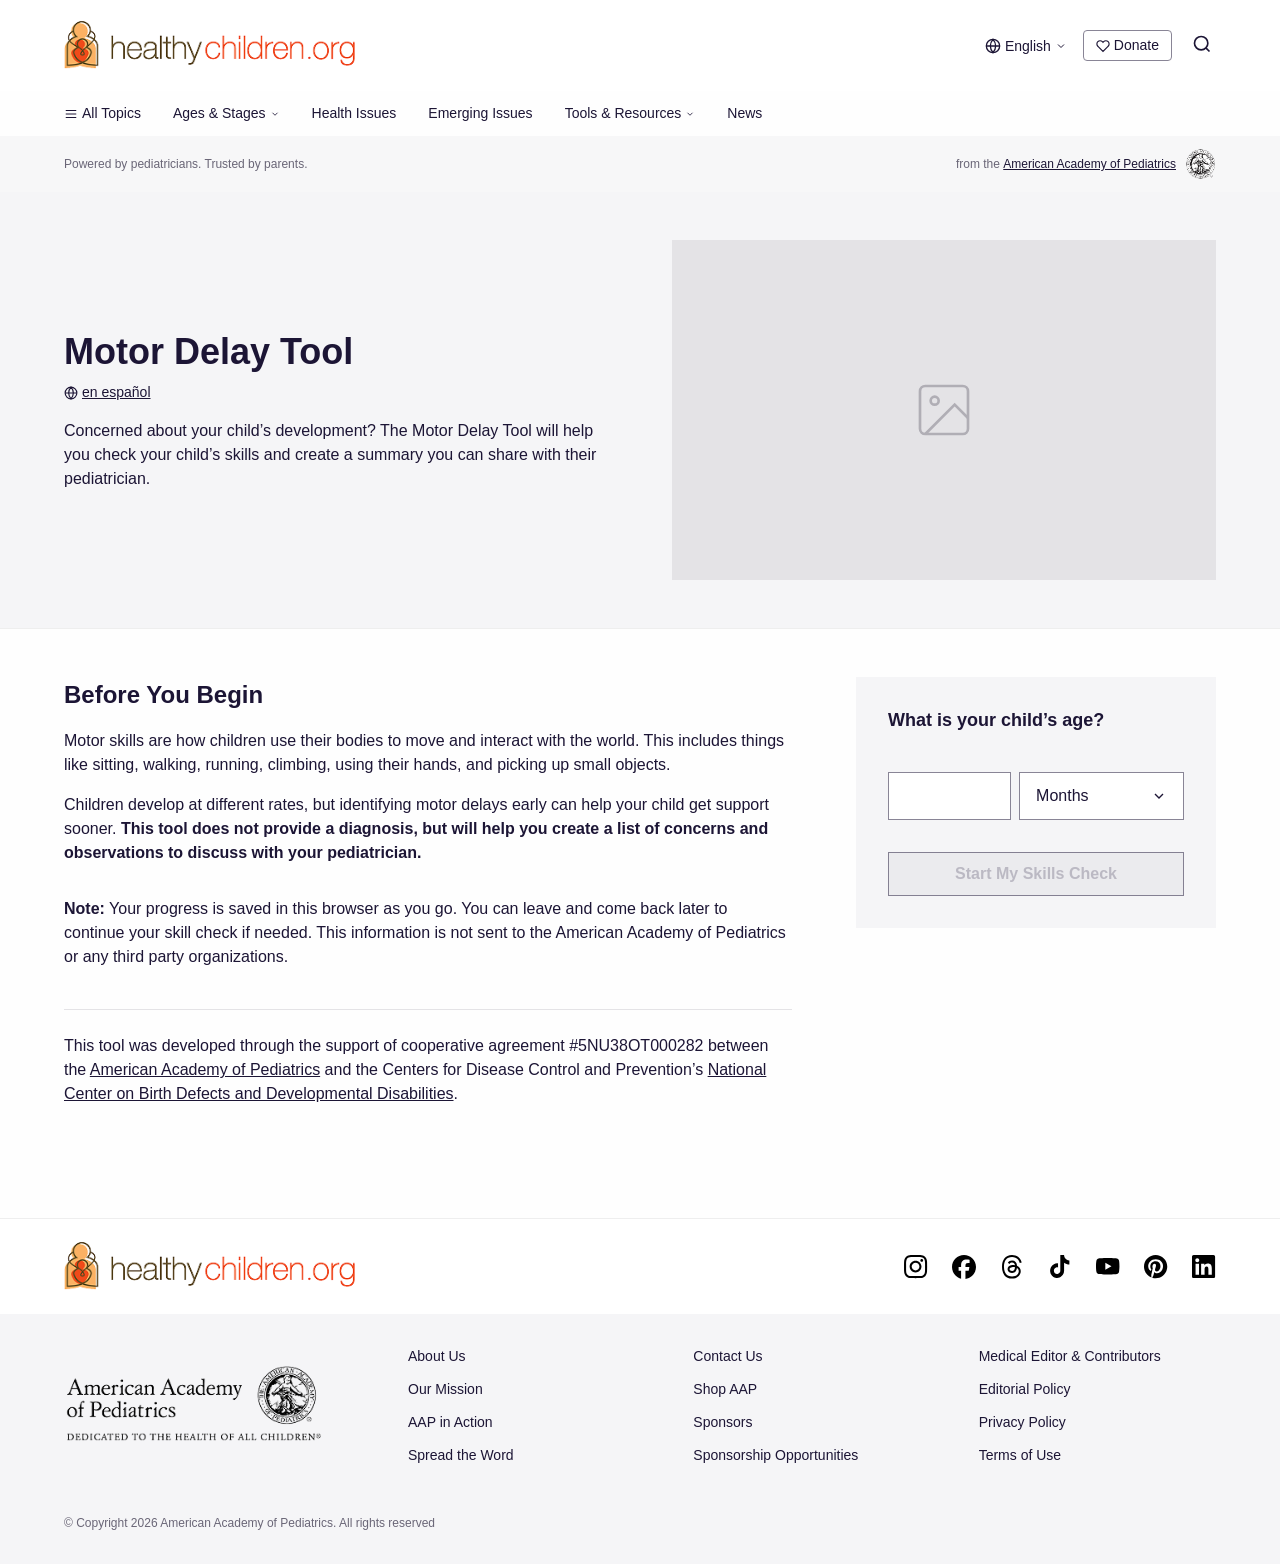
==== index.html @ 8a296291 "Initial commit — Motor Delay Tool prototype" ====
<!DOCTYPE html>
<html lang="en">
<head>
  <meta charset="UTF-8">
  <meta name="viewport" content="width=device-width, initial-scale=1.0">
  <title>Motor Delay Tool | HealthyChildren.org</title>
  <link rel="stylesheet" href="css/tokens.css">
  <link rel="stylesheet" href="css/components.css">
  <link rel="stylesheet" href="css/layout.css">
</head>
<body>
  <div class="page">

    <div id="site-header"></div>

    <div class="page__content">
      <div id="page-hero"></div>

      <main class="main">
        <div class="main__body">
          <h2>Before You Begin</h2>
          <p>Motor skills are how children use their bodies to move and interact with the world. This includes things like sitting, walking, running, climbing, using their hands, and picking up small objects.</p>
          <p>Children develop at different rates, but identifying motor delays early can help your child get support sooner. <strong>This tool does not provide a diagnosis, but will help you create a list of concerns and observations to discuss with your pediatrician.</strong></p>

          <div class="main__note">
            <p><strong>Note:</strong> Your progress is saved in this browser as you go. You can leave and come back later to continue your skill check if needed. This information is not sent to the American Academy of Pediatrics or any third party organizations.</p>
          </div>

          <div class="main__disclaimer">
            <p>This tool was developed through the support of cooperative agreement #5NU38OT000282 between the <a href="#">American Academy of Pediatrics</a> and the Centers for Disease Control and Prevention&rsquo;s <a href="#">National Center on Birth Defects and Developmental Disabilities</a>.</p>
          </div>
        </div>

        <aside class="sidebar">
          <div class="card" id="card-new">
            <p class="card__title">What is your child&rsquo;s age?</p>
            <div class="age-input">
              <input type="number" id="age-number" class="age-input__number" min="1" max="60" placeholder="">
              <select id="age-unit" class="age-input__unit">
                <option value="months">Months</option>
                <option value="years">Years</option>
              </select>
            </div>
            <button id="start-btn" class="btn btn--primary btn--m" disabled>Start My Skills Check</button>
          </div>
          <div class="card card--welcome-back" id="card-resume" style="display:none;">
            <h3 class="card__title">Welcome back!</h3>
            <p class="card__desc" id="resume-desc">You have a motor skills check in progress.</p>
            <p class="card__desc">Continue where you left off, or clear your saved answers to start a new review.</p>
            <div class="card__actions">
              <button class="btn btn--m btn--outline" id="btn-start-new">Start New Skills Check</button>
              <button class="btn btn--m btn--filled" id="btn-continue">Continue Skills Check</button>
            </div>
          </div>
        </aside>
      </main>
    </div>

    <div id="site-footer"></div>

  </div>

  <script src="js/components/site-header.js"></script>
  <script src="js/components/site-footer.js"></script>
  <script src="js/components/page-hero.js"></script>
  <script>
    document.getElementById("site-header").outerHTML = renderSiteHeader("");
    document.getElementById("site-footer").outerHTML = renderSiteFooter("");
    document.getElementById("page-hero").outerHTML = renderPageHero({
      title: "Motor Delay Tool",
      description: "Concerned about your child’s development? The Motor Delay Tool will help you check your child’s skills and create a summary you can share with their pediatrician.",
    });
  </script>
  <script src="js/app.js"></script>
</body>
</html>
---- css/tokens.css ----
:root {
  /* Typography */
  --type-font-main: "Area", sans-serif;
  --type-font-alt: "Area", sans-serif;

  --type-scale-12: 12px;
  --type-scale-14: 14px;
  --type-scale-16: 16px;
  --type-scale-18: 18px;
  --type-scale-20: 20px;
  --type-scale-24: 24px;
  --type-scale-28: 28px;
  --type-scale-32: 32px;
  --type-scale-36: 36px;
  --type-scale-40: 40px;
  --type-scale-48: 48px;

  --font-weight-light: 300;
  --font-weight-regular: 400;
  --font-weight-medium: 500;
  --font-weight-semibold: 600;
  --font-weight-bold: 700;

  --line-height-tight: 1.25;
  --line-height-normal: 1.5;
  --line-height-relaxed: 1.75;

  /* Spacing */
  --space-2: 2px;
  --space-4: 4px;
  --space-8: 8px;
  --space-12: 12px;
  --space-16: 16px;
  --space-24: 24px;
  --space-32: 32px;
  --space-40: 40px;
  --space-48: 48px;
  --space-56: 56px;
  --space-64: 64px;
  --space-72: 72px;
  --space-104: 104px;
  --space-120: 120px;

  /* Layout */
  --breakpoints-width: 1440px;
  --space-padding-block-h: 64px;
  --space-padding-block-v: 64px;
  --space-gap-block-content-h: 32px;
  --space-gap-block-content-v: 32px;

  /* Colors — Brand */
  --adage-palette-adage-black: #130b2d;
  --adage-palette-adage-blue: #1578d0;
  --adage-palette-adage-dark-blue-4: #00065c;
  --adage-palette-adage-dark-blue-1: #0238aa;
  --adage-palette-adage-light-blue-2: #b7dcfb;
  --adage-palette-adage-light-blue-1: #dcefff;
  --adage-palette-adage-light-grey: #dadfeb;
  --adage-palette-adage-dark-grey: #51617e;
  --adage-palette-adage-green: #20bf55;

  /* Colors — Semantic */
  --background-default: #fefefe;
  --background-subtle: #e4e3e6;
  --background-muted: #c3c1c9;
  --background-inverse: #040404;
  --background-color1-1: #1578d0;
  --background-color1-2: #0238aa;
  --background-overlay: rgba(28, 21, 53, 0.6);

  --text-body-default: #1c1535;
  --text-body-muted: #6a6677;
  --text-body-link: #040404;
  --text-body-link-hover: #1578d0;
  --text-headings-default: #1c1535;
  --text-headings-alt: #fefefe;

  --border-base: #040404;
  --border-neutral: #423c57;
  --border-neutral-muted: #898596;
  --border-focus: #1c1535;
  --border-s: 1px;
  --border-m: 2px;
  --border-l: 3px;

  /* Alert */
  --alert-good: #ccffdd;
  --alert-general: #dcefff;
  --alert-negative: #ffdcdc;
  --alert-requirement: #ff3f3f;
  --alert-caution: #fff7dc;
}
---- css/components.css ----
/* ============================================
   COMPONENT LIBRARY
   Reusable components for the Motor Delay Tool
   ============================================ */

/* --- Button --- */
.btn {
  display: inline-flex;
  align-items: center;
  justify-content: center;
  font-family: var(--type-font-main);
  font-weight: var(--font-weight-semibold);
  border: var(--border-s) solid transparent;
  cursor: pointer;
  text-decoration: none;
  transition: background-color 0.2s, border-color 0.2s, color 0.2s;
  border-radius: 0;
}

.btn:focus-visible {
  outline: none;
  border-width: var(--border-l);
  border-color: var(--border-focus);
}

.btn--s  { height: 32px; padding: 0 var(--space-12); font-size: var(--type-scale-14); }
.btn--m  { height: 44px; padding: 0 var(--space-16); font-size: var(--type-scale-16); }
.btn--l  { height: 56px; padding: 0 var(--space-24); font-size: var(--type-scale-18); }

.btn--style1 {
  background: var(--adage-palette-adage-light-blue-2);
  border-color: var(--border-base);
  color: var(--text-body-default);
}
.btn--style1:hover { background: var(--adage-palette-adage-light-blue-1); }

.btn--style3 {
  background: var(--background-inverse);
  border-color: var(--background-inverse);
  color: var(--text-headings-alt);
}
.btn--style3:hover { opacity: 0.85; }

.btn--primary {
  background: var(--adage-palette-adage-blue);
  border-color: var(--adage-palette-adage-blue);
  color: #fff;
  width: 100%;
}
.btn--primary:hover { background: #1269b8; border-color: #1269b8; }

.btn--ghost {
  background: transparent;
  border-color: transparent;
  color: var(--adage-palette-adage-dark-blue-1);
}
.btn--ghost:hover { text-decoration: underline; }

.btn--filled {
  background: var(--adage-palette-adage-blue);
  border-color: var(--adage-palette-adage-blue);
  color: #fff;
}
.btn--filled:hover { background: #1269b8; border-color: #1269b8; }

.btn--outline {
  background: transparent;
  border-color: var(--adage-palette-adage-blue);
  color: var(--adage-palette-adage-blue);
}
.btn--outline:hover { background: rgba(20, 126, 206, 0.05); }

.btn:disabled, .btn[disabled] {
  cursor: not-allowed;
  background: rgba(19, 11, 45, 0.04);
  border-color: rgba(19, 11, 45, 0.48);
  color: rgba(19, 11, 45, 0.22);
}

/* --- Age Input --- */
.age-input {
  display: flex;
  gap: var(--space-8);
  margin-bottom: var(--space-16);
}

.age-input__number {
  flex: 1;
  height: 48px;
  padding: 0 var(--space-16);
  font-family: var(--type-font-main);
  font-size: var(--type-scale-16);
  color: var(--text-body-default);
  background-color: #fff;
  border: var(--border-s) solid var(--border-neutral-muted);
  border-radius: 0;
  appearance: none;
  -moz-appearance: textfield;
}

.age-input__number::-webkit-inner-spin-button,
.age-input__number::-webkit-outer-spin-button {
  -webkit-appearance: none;
  margin: 0;
}

.age-input__number:focus {
  outline: none;
  border-color: var(--border-focus);
  border-width: var(--border-m);
}

.age-input__unit {
  flex: 1.2;
  height: 48px;
  padding: 0 var(--space-40) 0 var(--space-16);
  font-family: var(--type-font-main);
  font-size: var(--type-scale-16);
  color: var(--text-body-default);
  background-color: #fff;
  background-image: url("data:image/svg+xml,%3Csvg xmlns='http://www.w3.org/2000/svg' width='16' height='16' viewBox='0 0 24 24' fill='none' stroke='%231c1535' stroke-width='2'%3E%3Cpath d='M6 9l6 6 6-6'/%3E%3C/svg%3E");
  background-repeat: no-repeat;
  background-position: right var(--space-16) center;
  border: var(--border-s) solid var(--border-neutral-muted);
  border-radius: 0;
  appearance: none;
  cursor: pointer;
}

.age-input__unit:focus {
  outline: none;
  border-color: var(--border-focus);
  border-width: var(--border-m);
}

/* --- Form Select --- */
.form-select {
  display: block;
  width: 100%;
  height: 48px;
  padding: 0 var(--space-40) 0 var(--space-16);
  font-family: var(--type-font-main);
  font-size: var(--type-scale-16);
  color: var(--text-body-default);
  background-color: #fff;
  background-image: url("data:image/svg+xml,%3Csvg xmlns='http://www.w3.org/2000/svg' width='16' height='16' viewBox='0 0 24 24' fill='none' stroke='%231c1535' stroke-width='2'%3E%3Cpath d='M6 9l6 6 6-6'/%3E%3C/svg%3E");
  background-repeat: no-repeat;
  background-position: right var(--space-16) center;
  border: var(--border-s) solid var(--border-neutral-muted);
  border-radius: 0;
  appearance: none;
  cursor: pointer;
}

.form-select:focus {
  outline: none;
  border-color: var(--border-focus);
  border-width: var(--border-m);
}

/* --- Card --- */
.card {
  background: #f5f5f7;
  padding: var(--space-32);
}

.card__title {
  font-family: var(--type-font-main);
  font-size: var(--type-scale-18);
  font-weight: var(--font-weight-bold);
  color: var(--text-headings-default);
  margin: 0 0 var(--space-24);
  line-height: var(--line-height-tight);
}

.card__desc {
  font-family: var(--type-font-main);
  font-size: var(--type-scale-16);
  color: var(--text-body-default);
  line-height: var(--line-height-normal);
  margin-bottom: var(--space-16);
}

.card__desc:last-of-type {
  margin-bottom: var(--space-24);
}

.card__actions {
  display: flex;
  flex-direction: column;
  gap: var(--space-8);
}

.card__actions .btn {
  width: 100%;
}

/* --- Site Header --- */
.site-header {
  background: #fff;
}

/* Desktop: utility row is hidden, main-row shows logo + all actions */
.site-header__utility {
  display: none;
}

.site-header__main-row {
  display: flex;
  align-items: center;
  justify-content: space-between;
  max-width: var(--breakpoints-width);
  margin: 0 auto;
  padding: var(--space-16) var(--space-64);
}

.site-header__logo {
  display: flex;
  align-items: center;
  text-decoration: none;
}

.site-header__logo-img {
  width: 300px;
  height: auto;
}

.site-header__hamburger {
  display: none;
  background: none;
  border: none;
  cursor: pointer;
  padding: var(--space-4);
  color: var(--text-body-default);
}

.site-header__desktop-actions {
  display: flex;
  align-items: center;
  gap: var(--space-16);
}

.site-header__utility-right {
  display: flex;
  align-items: center;
  gap: var(--space-16);
}

.site-header__lang,
.site-header__donate {
  display: flex;
  align-items: center;
  gap: var(--space-4);
  font-family: var(--type-font-main);
  font-size: var(--type-scale-14);
  color: var(--text-body-default);
  text-decoration: none;
  cursor: pointer;
  background: none;
  border: none;
}

.site-header__donate {
  border: 1px solid var(--border-neutral-muted);
  padding: var(--space-4) var(--space-12);
  border-radius: 4px;
}

.site-header__search {
  background: none;
  border: none;
  cursor: pointer;
  padding: var(--space-4);
  color: var(--text-body-default);
}

/* --- Site Nav --- */
.site-nav {
}

.site-nav__list {
  display: flex;
  align-items: center;
  gap: var(--space-32);
  max-width: var(--breakpoints-width);
  margin: 0 auto;
  padding: var(--space-12) var(--space-64);
  list-style: none;
}

.site-nav__link {
  font-family: var(--type-font-main);
  font-size: var(--type-scale-14);
  font-weight: var(--font-weight-medium);
  color: var(--text-body-default);
  text-decoration: none;
  display: flex;
  align-items: center;
  gap: var(--space-4);
}

.site-nav__link:hover {
  color: var(--text-body-link-hover);
}

/* --- Sub Header --- */
.sub-header {
  width: 100%;
  background: #f7f7f8;
  font-family: var(--type-font-main);
  font-size: var(--type-scale-12);
  color: var(--text-body-muted);
}

.sub-header__inner {
  max-width: var(--breakpoints-width);
  margin: 0 auto;
  padding: var(--space-12) var(--space-64);
  display: flex;
  align-items: center;
  justify-content: space-between;
}

.sub-header__tagline {
  flex-shrink: 0;
}

.sub-header__aap {
  display: flex;
  align-items: center;
  gap: var(--space-8);
  flex-shrink: 0;
  margin-left: auto;
}

.sub-header__aap a {
  color: var(--text-body-default);
  font-weight: var(--font-weight-medium);
}

.sub-header__seal {
  width: 32px;
  height: 32px;
  object-fit: contain;
}

/* --- Site Footer --- */
.site-footer {
  background: #f5f5f7;
  margin-top: var(--space-64);
}

.site-footer__top {
  background: #fff;
  border-top: 1px solid #eee;
}

.site-footer__top-inner {
  max-width: var(--breakpoints-width);
  margin: 0 auto;
  padding: 0 var(--space-64);
  height: 95px;
  display: flex;
  align-items: center;
  justify-content: space-between;
}

.site-footer__logo {
  display: flex;
  align-items: center;
  gap: var(--space-8);
  text-decoration: none;
}

.site-footer__social {
  display: flex;
  gap: var(--space-24);
}

.site-footer__social a {
  display: flex;
  align-items: center;
  justify-content: center;
  text-decoration: none;
}

.social-icon {
  width: 24px;
  height: 24px;
  object-fit: contain;
}

.site-footer__body {
  max-width: var(--breakpoints-width);
  margin: 0 auto;
  padding: var(--space-32) var(--space-64);
  display: grid;
  grid-template-columns: 280px 1fr;
  gap: var(--space-64);
}

.site-footer__aap {
  display: flex;
  align-items: center;
}

.site-footer__aap-img {
  max-width: 260px;
  height: auto;
}

.site-footer__logo-img {
  width: 300px;
  height: auto;
}

.site-footer__links {
  display: grid;
  grid-template-columns: repeat(3, 1fr);
  gap: var(--space-12) var(--space-48);
}

.site-footer__links a {
  font-family: var(--type-font-main);
  font-size: var(--type-scale-14);
  color: var(--text-body-default);
  text-decoration: none;
}

.site-footer__links a:hover {
  text-decoration: underline;
}

.site-footer__bottom {
  max-width: var(--breakpoints-width);
  margin: 0 auto;
  padding: var(--space-16) var(--space-64) var(--space-32);
  font-family: var(--type-font-main);
  font-size: var(--type-scale-12);
  color: var(--text-body-muted);
}

/* --- Inline Link --- */
.link {
  color: var(--text-body-link);
  text-decoration: underline;
}
.link:hover {
  color: var(--text-body-link-hover);
}
---- css/layout.css ----
/* ============================================
   PAGE LAYOUTS
   ============================================ */

* {
  margin: 0;
  padding: 0;
  box-sizing: border-box;
}

body {
  font-family: var(--type-font-main);
  font-size: var(--type-scale-16);
  font-weight: var(--font-weight-regular);
  line-height: var(--line-height-normal);
  color: var(--text-body-default);
  background: var(--background-default);
  -webkit-font-smoothing: antialiased;
}

/* --- Page Container --- */
.page {
  min-height: 100vh;
  display: flex;
  flex-direction: column;
}

.page__content {
  flex: 1;
}

/* --- Hero Section --- */
.hero {
  background: #f5f5f7;
  border-bottom: 1px solid #eee;
}

.hero__inner {
  max-width: var(--breakpoints-width);
  margin: 0 auto;
  padding: var(--space-48) var(--space-64);
  display: grid;
  grid-template-columns: 1fr 1fr;
  gap: var(--space-64);
  align-items: center;
}

.hero__title {
  font-family: var(--type-font-main);
  font-size: var(--type-scale-36);
  font-weight: var(--font-weight-bold);
  color: var(--text-headings-default);
  line-height: var(--line-height-tight);
  margin-bottom: var(--space-8);
}

.hero__lang {
  display: inline-flex;
  align-items: center;
  gap: var(--space-4);
  font-size: var(--type-scale-14);
  color: var(--text-body-default);
  margin-bottom: var(--space-16);
}

.hero__lang a {
  color: var(--text-body-default);
}

.hero__desc {
  font-size: var(--type-scale-16);
  color: var(--text-body-default);
  line-height: var(--line-height-normal);
  max-width: 540px;
}

.hero__image {
  width: 100%;
  aspect-ratio: 16/10;
  background: var(--background-subtle);
  border-radius: 0;
  display: flex;
  align-items: center;
  justify-content: center;
  overflow: hidden;
}

.hero__image img {
  width: 100%;
  height: 100%;
  object-fit: cover;
}

/* --- Main Content --- */
.main {
  max-width: var(--breakpoints-width);
  margin: 0 auto;
  padding: var(--space-48) var(--space-64);
  display: grid;
  grid-template-columns: 1fr 360px;
  gap: var(--space-64);
  align-items: start;
}

.main__body h2 {
  font-family: var(--type-font-main);
  font-size: var(--type-scale-24);
  font-weight: var(--font-weight-bold);
  color: var(--text-headings-default);
  margin-bottom: var(--space-16);
}

.main__body p {
  font-size: var(--type-scale-16);
  line-height: var(--line-height-normal);
  color: var(--text-body-default);
  margin-bottom: var(--space-16);
}

.main__body p:last-child {
  margin-bottom: 0;
}

.main__body p strong {
  font-weight: var(--font-weight-bold);
}

.main__note {
  margin-top: var(--space-32);
  font-size: var(--type-scale-16);
  line-height: var(--line-height-normal);
}

.main__note strong {
  font-weight: var(--font-weight-bold);
}

.main__disclaimer {
  margin-top: var(--space-40);
  padding-top: var(--space-24);
  border-top: 1px solid var(--background-subtle);
  font-size: var(--type-scale-14);
  color: var(--text-body-muted);
  line-height: var(--line-height-normal);
}

.main__disclaimer a {
  color: var(--text-body-default);
}

/* --- Sidebar --- */
.sidebar {
  position: sticky;
  top: var(--space-24);
}

.sidebar .card {
  display: flex;
  flex-direction: column;
  gap: var(--space-16);
}

/* --- Responsive --- */
@media (max-width: 960px) {
  .hero__inner {
    grid-template-columns: 1fr;
    padding: var(--space-32) var(--space-24);
  }

  .hero__image {
    order: -1;
  }

  .main {
    grid-template-columns: 1fr;
    padding: var(--space-32) var(--space-24);
  }

  .site-header__top,
  .site-nav__list,
  .sub-header__inner {
    padding-left: var(--space-24);
    padding-right: var(--space-24);
  }

  .site-nav__list {
    overflow-x: auto;
    white-space: nowrap;
  }

  .site-footer__top,
  .site-footer__body,
  .site-footer__bottom {
    padding-left: var(--space-24);
    padding-right: var(--space-24);
  }

  .site-footer__body {
    grid-template-columns: 1fr;
    gap: var(--space-32);
  }

  .site-footer__links {
    grid-template-columns: repeat(2, 1fr);
  }
}

@media (max-width: 768px) {
  /* --- Mobile Header --- */
  .site-header__utility {
    display: flex;
    align-items: center;
    justify-content: space-between;
    max-width: 100%;
    height: 44px;
    padding: 0 var(--space-24);
    border-bottom: 1px solid #eee;
  }

  .site-header__desktop-actions {
    display: none;
  }

  .site-header__main-row {
    padding: var(--space-12) var(--space-24);
  }

  .site-header__logo-img {
    width: 225px;
  }

  .site-header__donate {
    display: none;
  }

  .site-header__hamburger {
    display: flex;
  }

  /* Hide desktop nav on mobile */
  .site-nav {
    display: none;
  }

  /* Mobile sub-header stacks */
  .sub-header__inner {
    flex-direction: column;
    align-items: flex-start;
    gap: var(--space-4);
    padding: var(--space-12) var(--space-24);
  }

  .sub-header__seal {
    display: none;
  }

  .sub-header__aap {
    margin-left: 0;
  }

  /* --- Mobile Footer --- */
  .site-footer__top-inner {
    height: auto;
    padding: var(--space-24) var(--space-24);
    flex-direction: column;
    align-items: flex-start;
    gap: var(--space-16);
  }

  .site-footer__logo-img {
    width: 225px;
  }

  .site-footer__social {
    display: grid;
    grid-template-columns: repeat(4, auto);
    gap: var(--space-24) var(--space-32);
    justify-content: start;
    padding-top: var(--space-8);
  }

  .site-footer__social .social-icon {
    width: 32px;
    height: 32px;
  }

  .site-footer__body {
    grid-template-columns: 1fr;
    gap: var(--space-32);
    padding: var(--space-24) var(--space-24);
  }

  .site-footer__aap-img {
    max-width: 100%;
  }

  .site-footer__links {
    grid-template-columns: 1fr;
    gap: var(--space-16);
  }
}
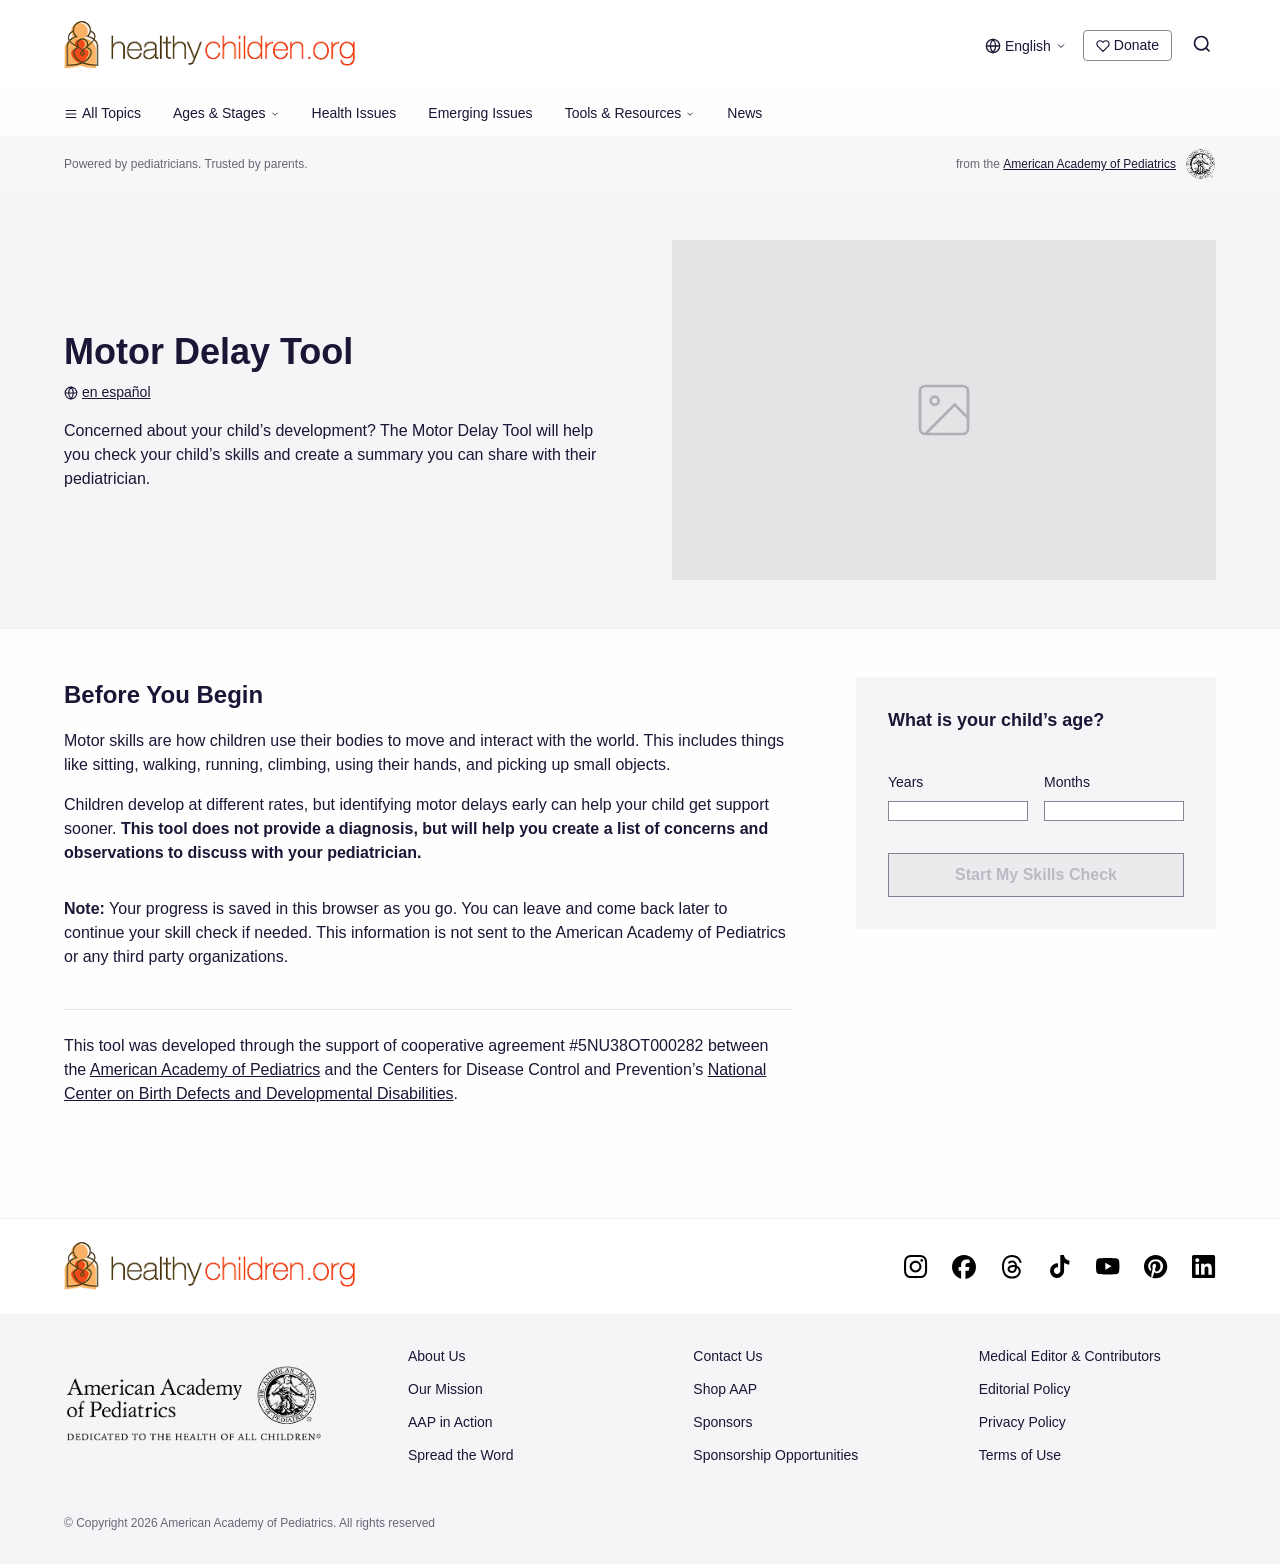
==== commit 0774b8ba: "Replace age dropdown with years/months text fields" ====
--- a/index.html
+++ b/index.html
@@ -35,11 +35,14 @@
           <div class="card" id="card-new">
             <p class="card__title">What is your child&rsquo;s age?</p>
             <div class="age-input">
-              <input type="number" id="age-number" class="age-input__number" min="1" max="60" placeholder="">
-              <select id="age-unit" class="age-input__unit">
-                <option value="months">Months</option>
-                <option value="years">Years</option>
-              </select>
+              <div class="age-input__field">
+                <label class="age-input__label" for="age-years">Years</label>
+                <input type="number" id="age-years" class="age-input__number" min="0" max="5" placeholder="">
+              </div>
+              <div class="age-input__field">
+                <label class="age-input__label" for="age-months">Months</label>
+                <input type="number" id="age-months" class="age-input__number" min="0" max="11" placeholder="">
+              </div>
             </div>
             <button id="start-btn" class="btn btn--primary btn--m" disabled>Start My Skills Check</button>
           </div>
--- a/css/components.css
+++ b/css/components.css
@@ -80,8 +80,22 @@
 /* --- Age Input --- */
 .age-input {
   display: flex;
+  gap: var(--space-16);
+  margin-bottom: var(--space-16);
+}
+
+.age-input__field {
+  flex: 1;
+  display: flex;
+  flex-direction: column;
   gap: var(--space-8);
-  margin-bottom: var(--space-16);
+}
+
+.age-input__label {
+  font-family: var(--type-font-main);
+  font-size: var(--type-scale-14);
+  font-weight: var(--font-weight-medium);
+  color: var(--text-body-default);
 }
 
 .age-input__number {
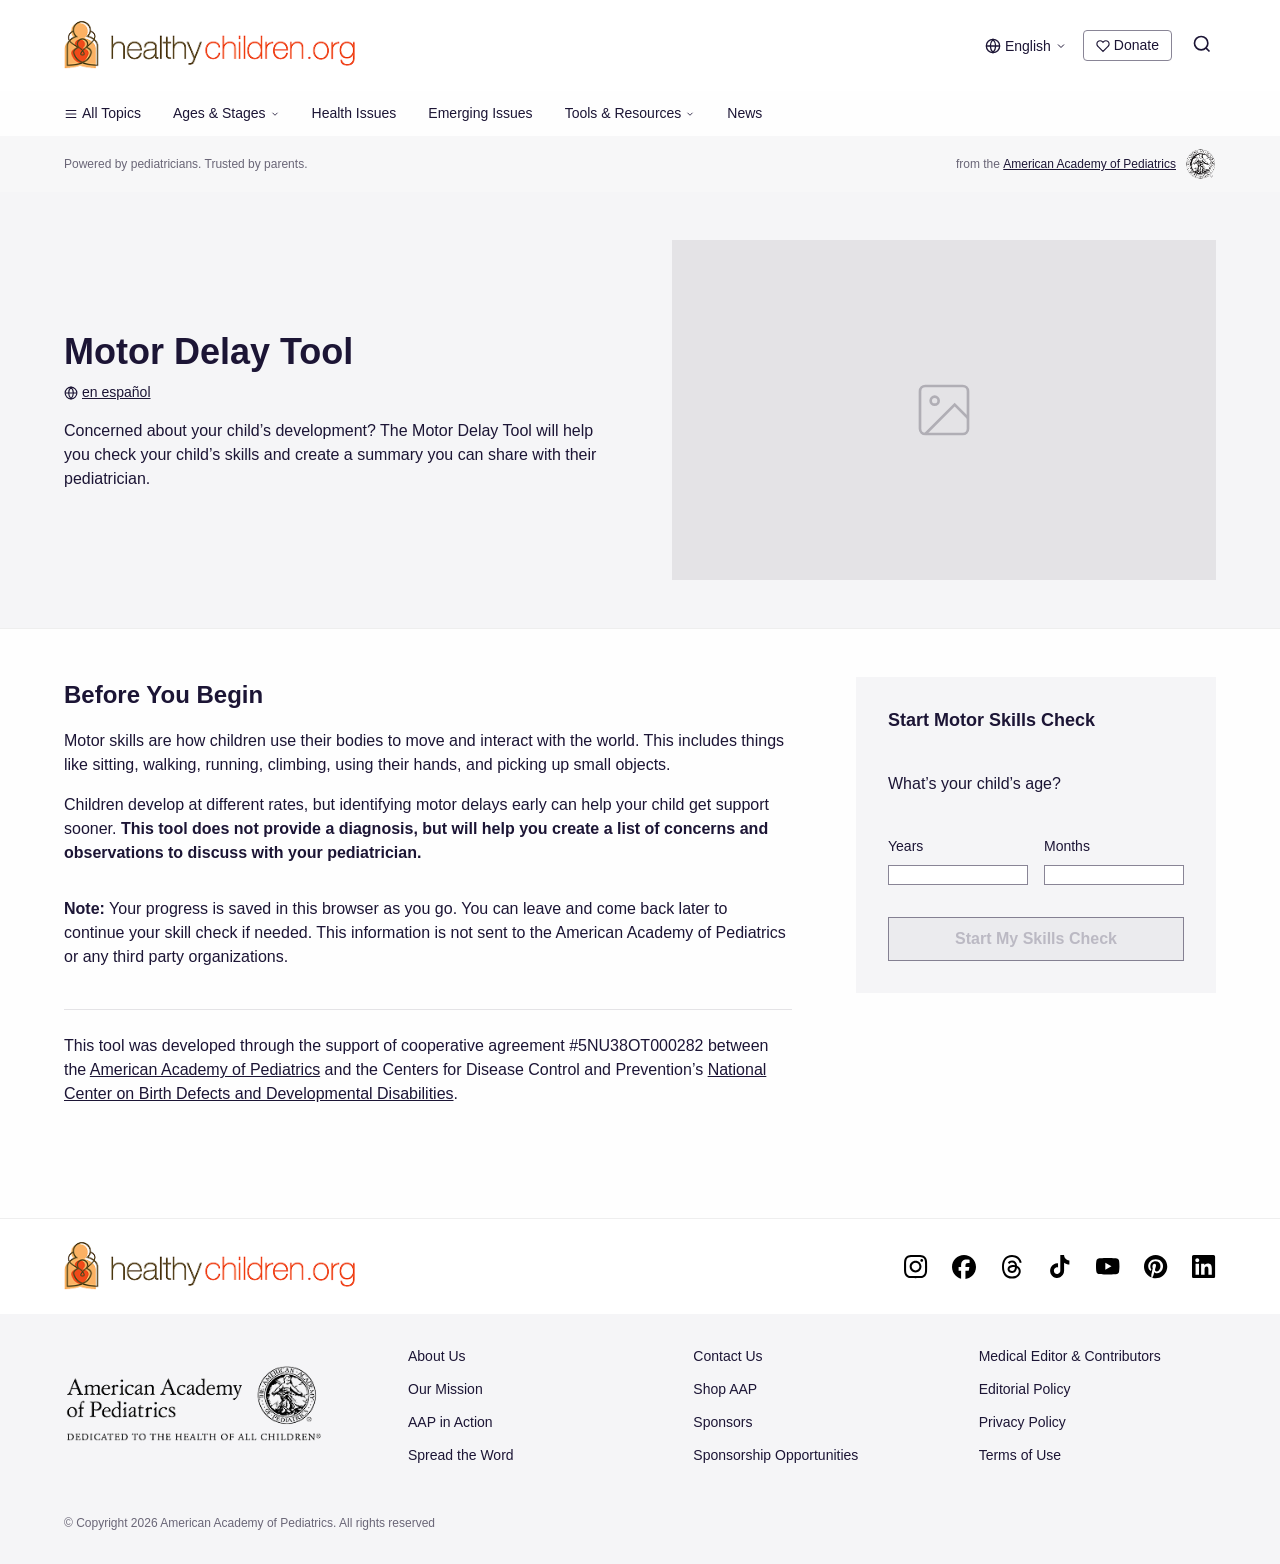
==== commit 7b22aebe: "Update age card title and input height" ====
--- a/index.html
+++ b/index.html
@@ -33,7 +33,8 @@
 
         <aside class="sidebar">
           <div class="card" id="card-new">
-            <p class="card__title">What is your child&rsquo;s age?</p>
+            <p class="card__title">Start Motor Skills Check</p>
+            <p class="card__desc">What&rsquo;s your child&rsquo;s age?</p>
             <div class="age-input">
               <div class="age-input__field">
                 <label class="age-input__label" for="age-years">Years</label>
--- a/css/components.css
+++ b/css/components.css
@@ -100,7 +100,7 @@
 
 .age-input__number {
   flex: 1;
-  height: 48px;
+  height: 44px;
   padding: 0 var(--space-16);
   font-family: var(--type-font-main);
   font-size: var(--type-scale-16);
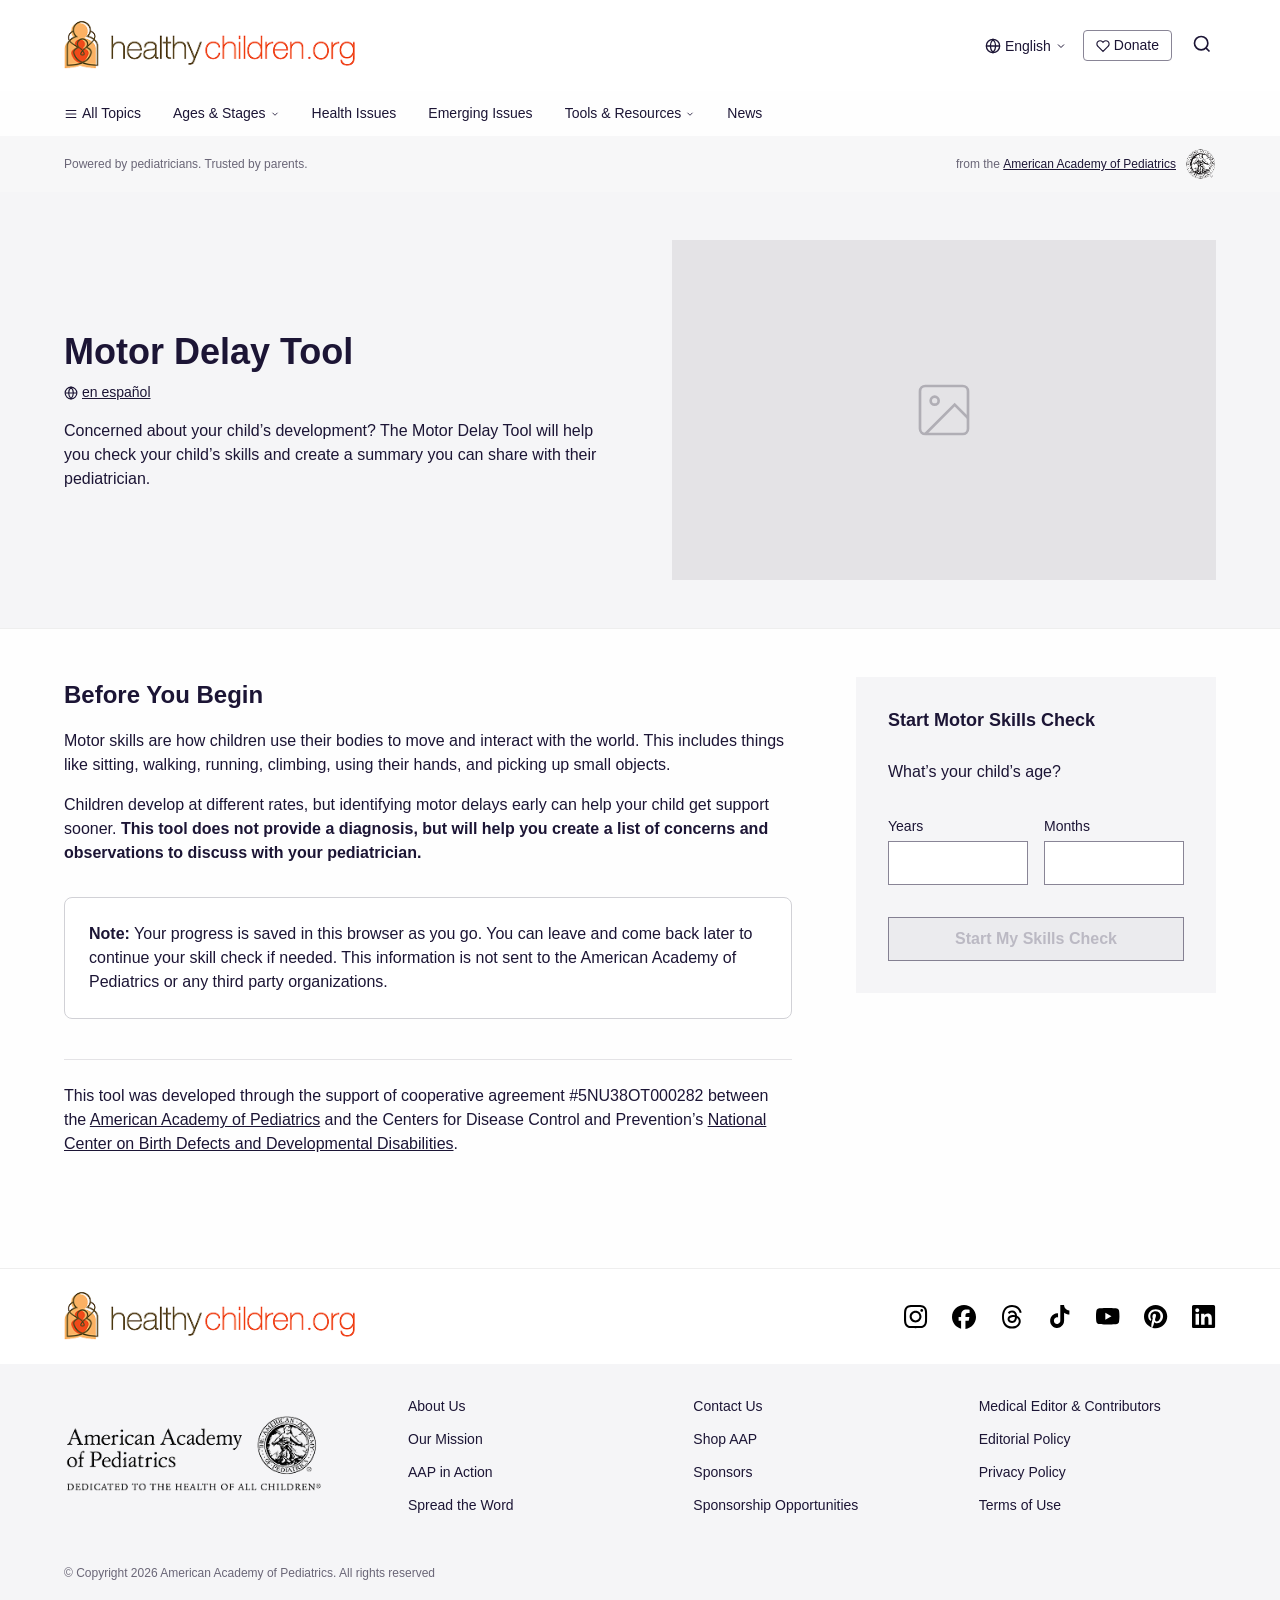
==== commit e2de3ea2: "Fix hero image mobile order and add Note box styling - Move hero image below text on mobile (order: " ====
--- a/index.html
+++ b/index.html
@@ -47,6 +47,8 @@
             </div>
             <button id="start-btn" class="btn btn--primary btn--m" disabled>Start My Skills Check</button>
           </div>
+          <p class="sidebar__disclaimer">This tool was developed through the support of cooperative agreement #5NU38OT000282 between the <a href="#">American Academy of Pediatrics</a> and the Centers for Disease Control and Prevention&rsquo;s <a href="#">National Center on Birth Defects and Developmental Disabilities</a>.</p>
+
           <div class="card card--welcome-back" id="card-resume" style="display:none;">
             <h3 class="card__title">Welcome back!</h3>
             <p class="card__desc" id="resume-desc">You have a motor skills check in progress.</p>
--- a/css/components.css
+++ b/css/components.css
@@ -88,7 +88,7 @@
   flex: 1;
   display: flex;
   flex-direction: column;
-  gap: var(--space-8);
+  gap: var(--space-4);
 }
 
 .age-input__label {
@@ -99,7 +99,7 @@
 }
 
 .age-input__number {
-  flex: 1;
+  width: 100%;
   height: 44px;
   padding: 0 var(--space-16);
   font-family: var(--type-font-main);
@@ -183,7 +183,7 @@
   font-size: var(--type-scale-18);
   font-weight: var(--font-weight-bold);
   color: var(--text-headings-default);
-  margin: 0 0 var(--space-24);
+  margin: 0 0 var(--space-12);
   line-height: var(--line-height-tight);
 }
 
@@ -192,11 +192,11 @@
   font-size: var(--type-scale-16);
   color: var(--text-body-default);
   line-height: var(--line-height-normal);
+  margin-bottom: var(--space-12);
+}
+
+.card__desc:last-of-type {
   margin-bottom: var(--space-16);
-}
-
-.card__desc:last-of-type {
-  margin-bottom: var(--space-24);
 }
 
 .card__actions {
--- a/css/layout.css
+++ b/css/layout.css
@@ -129,6 +129,10 @@
   margin-top: var(--space-32);
   font-size: var(--type-scale-16);
   line-height: var(--line-height-normal);
+  background: #fff;
+  border: 1px solid #d1d1d6;
+  border-radius: 8px;
+  padding: 24px;
 }
 
 .main__note strong {
@@ -160,6 +164,18 @@
   gap: var(--space-16);
 }
 
+.sidebar__disclaimer {
+  display: none;
+  font-size: var(--type-scale-14);
+  color: var(--text-body-muted);
+  line-height: var(--line-height-normal);
+  margin-top: var(--space-24);
+}
+
+.sidebar__disclaimer a {
+  color: var(--text-body-default);
+}
+
 /* --- Responsive --- */
 @media (max-width: 960px) {
   .hero__inner {
@@ -168,12 +184,24 @@
   }
 
   .hero__image {
-    order: -1;
+    order: 1;
   }
 
   .main {
     grid-template-columns: 1fr;
     padding: var(--space-32) var(--space-24);
+  }
+
+  .main__disclaimer {
+    display: none;
+  }
+
+  .main__note {
+    padding: 16px;
+  }
+
+  .sidebar__disclaimer {
+    display: block;
   }
 
   .site-header__top,
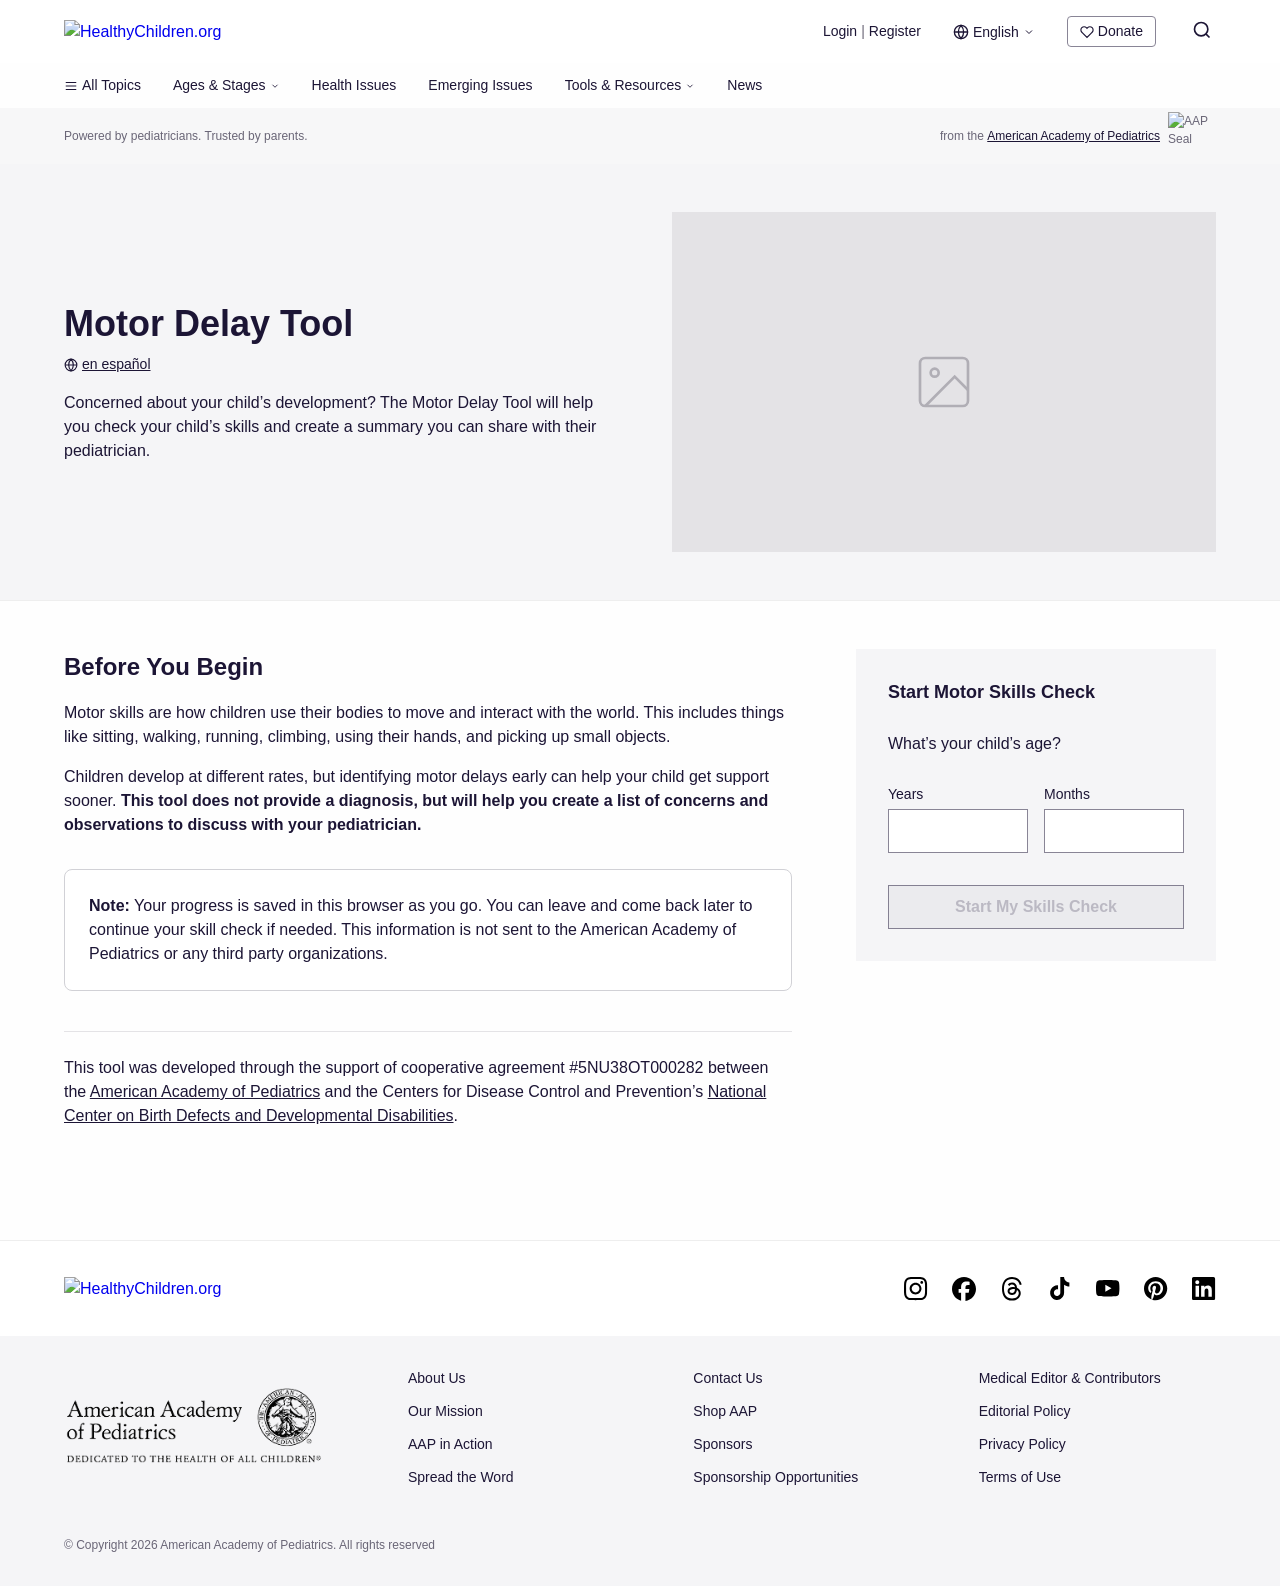
==== commit f009da44: "Update age validation: allow 1 month with error, no upper cap - Enable Start button at 1 month; show" ====
--- a/index.html
+++ b/index.html
@@ -45,6 +45,7 @@
                 <input type="number" id="age-months" class="age-input__number" min="0" max="11" placeholder="">
               </div>
             </div>
+            <p id="age-error" class="age-input__error" style="display:none;">The minimum age for a skill check is 2 months.</p>
             <button id="start-btn" class="btn btn--primary btn--m" disabled>Start My Skills Check</button>
           </div>
           <p class="sidebar__disclaimer">This tool was developed through the support of cooperative agreement #5NU38OT000282 between the <a href="#">American Academy of Pediatrics</a> and the Centers for Disease Control and Prevention&rsquo;s <a href="#">National Center on Birth Defects and Developmental Disabilities</a>.</p>
--- a/css/components.css
+++ b/css/components.css
@@ -147,6 +147,12 @@
   border-width: var(--border-m);
 }
 
+.age-input__error {
+  font-size: var(--type-scale-14);
+  color: #c0392b;
+  margin-bottom: var(--space-8);
+}
+
 /* --- Form Select --- */
 .form-select {
   display: block;
@@ -235,7 +241,7 @@
 }
 
 .site-header__logo-img {
-  width: 300px;
+  width: 275px;
   height: auto;
 }
 
@@ -251,7 +257,29 @@
 .site-header__desktop-actions {
   display: flex;
   align-items: center;
-  gap: var(--space-16);
+  gap: var(--space-32);
+}
+
+.site-header__auth {
+  display: flex;
+  align-items: center;
+  gap: var(--space-4);
+  font-family: var(--type-font-main);
+  font-size: var(--type-scale-14);
+  color: var(--text-body-default);
+}
+
+.site-header__auth a {
+  color: var(--text-body-default);
+  text-decoration: none;
+}
+
+.site-header__auth a:hover {
+  text-decoration: underline;
+}
+
+.site-header__auth-divider {
+  color: var(--text-body-muted);
 }
 
 .site-header__utility-right {
@@ -329,7 +357,7 @@
 .sub-header__inner {
   max-width: var(--breakpoints-width);
   margin: 0 auto;
-  padding: var(--space-12) var(--space-64);
+  padding: 4px var(--space-64);
   display: flex;
   align-items: center;
   justify-content: space-between;
@@ -353,8 +381,8 @@
 }
 
 .sub-header__seal {
-  width: 32px;
-  height: 32px;
+  width: 48px;
+  height: 48px;
   object-fit: contain;
 }
 
@@ -424,7 +452,7 @@
 }
 
 .site-footer__logo-img {
-  width: 300px;
+  width: 275px;
   height: auto;
 }
 
